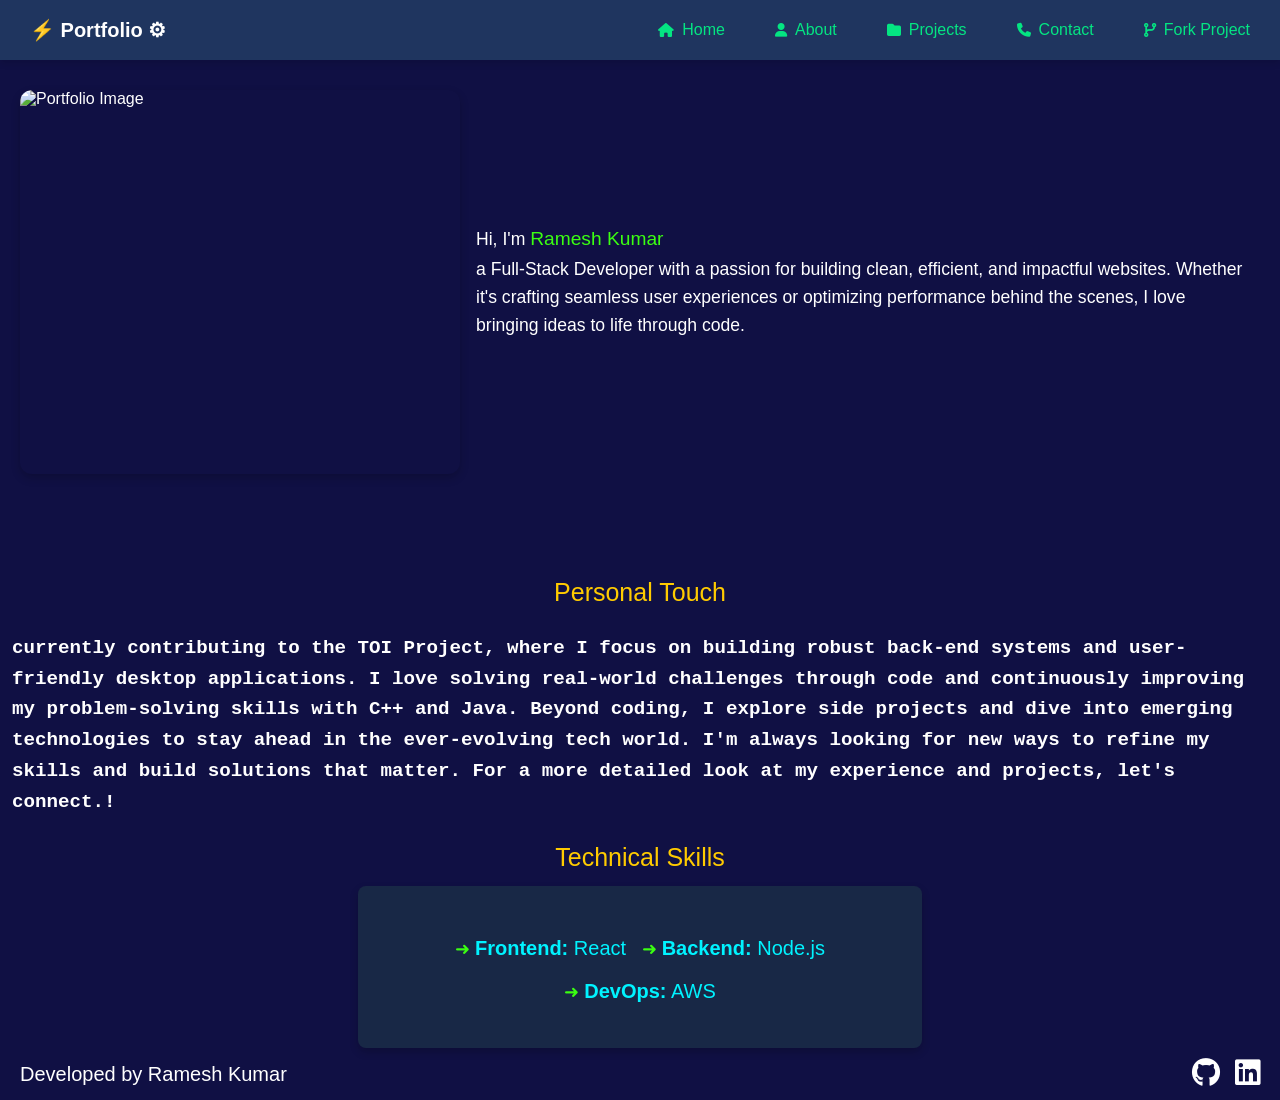
==== index.html @ 6a4ca7e1 "dot changes" ====
<!DOCTYPE html>
<html lang="en">
  <head>
    <meta charset="UTF-8" />
    <meta name="viewport" content="width=device-width, initial-scale=1.0" />
    <title>Portfolio</title>
    <link rel="stylesheet" href="style.css" />
    <script src="https://unpkg.com/typed.js@2.1.0/dist/typed.umd.js"></script>
    <script src="https://cdn.jsdelivr.net/particles.js/2.0.0/particles.min.js"></script>
    <link
      rel="stylesheet"
      href="https://cdnjs.cloudflare.com/ajax/libs/font-awesome/6.4.2/css/all.min.css"
    />
  </head>
  <body>
    <!-- Particle Background -->
    <div id="particles-js"></div>

    <header>
      <nav>
        <div class="right">
          <a href="index.html">⚡ Portfolio ⚙</a>
        </div>

        <!-- Menu Button (For Mobile) -->
        <button class="menu-btn" onclick="toggleMenu()">&#9776;</button>
        <!-- Navigation Menu -->
        <ul class="menu-content">
          <li>
            <a href="index.html"><i class="fa fa-home"></i> Home</a>
            <!-- Updated href -->
          </li>
          <li>
            <a href="about.html"><i class="fa fa-user"></i> About</a>
          </li>
          <li>
            <a href="Projects.html"><i class="fa fa-folder"></i> Projects</a>
          </li>
          <li>
            <a href="contact.html"><i class="fa fa-phone"></i> Contact</a>
          </li>
          <li>
            <a href="forkproject.html"
              ><i class="fa fa-code-branch"></i> Fork Project</a
            >
          </li>
        </ul>
      </nav>
    </header>

    <main>
      <section class="firstSection">
        <div class="leftSection">
          <img src="me.png" alt="Portfolio Image" />
        </div>
        <div class="rightSection">
          <!-- Hi, I'm <span class="purple">Ramesh Kumar </span> -->

          <div class="text-container">
            Hi, I'm <span class="purple">Ramesh Kumar </span>
           <p> a Full-Stack Developer with a passion for building clean, efficient,
            and impactful websites. Whether it's crafting seamless user
            experiences or optimizing performance behind the scenes, I love
            bringing ideas to life through code.</p>
          </div>

          <span id="element"></span>
          <!-- Typing effect will appear here -->
        </div>
      </section>
      
    </main>
    <section>
      <!-- About Me Section -->
      <div class="paragraph1">
        <p>Personal Touch</p>
      </div>
      <div class="Tech-Skill">
        <p>
          currently contributing to the TOI Project, where I focus on building
          robust back-end systems and user-friendly desktop applications. I love
          solving real-world challenges through code and continuously improving
          my problem-solving skills with C++ and Java. Beyond coding, I explore
          side projects and dive into emerging technologies to stay ahead in the
          ever-evolving tech world. I'm always looking for new ways to refine my
          skills and build solutions that matter. For a more detailed look at my
          experience and projects, let's connect.!
        </p>
      </div>

      <!-- Technical Skills Section -->
      <div class="Technicalitem">
        <p>Technical Skills</p>
      </div>
      <div class="skills">
        <ul>
          <li><strong>Frontend:</strong> React</li>
          <li><strong>Backend:</strong> Node.js</li>
          <li><strong>DevOps:</strong> AWS</li>
        </ul>
      </div>
    </section>
    <!-- Footer -->
    <footer class="footerclass">
      <p>Developed by Ramesh Kumar</p>
      <div class="social-icons">
        <a href="https://github.com/007AIMachine" target="_blank" class="icon1">
          <i class="fab fa-github"></i>
        </a>
        <a
          href="https://www.linkedin.com/in/ramesh-kumar-76282235/"
          target="_blank"
          class="icon2"
        >
          <i class="fab fa-linkedin"></i>
        </a>
      </div>
    </footer>

    <!-- Include custom script.js at the end of the body -->
    <script src="script.js"></script>
  </body>
</html>
---- style.css ----
* {
  margin: 0;
  padding: 0;
  box-sizing: border-box;
}

body {
  display: flex;
  flex-direction: column;
  min-height: 100vh;
  background-color: rgb(16, 16, 68);
  color: white;
  font-family: Arial, sans-serif;
  overflow-x: hidden; /* Prevents horizontal scroll */
}

/* Particle Animation Background */
#particles-js {
  position: fixed;
  width: 100%;
  height: 100%;
  z-index: -1; /* Keeps particles behind content */
}

/* ======= NAVIGATION BAR ======= */
nav {
  position: fixed;
  top: 0;
  left: 0;
  width: 100%;
  background-color: #1f355f;
  z-index: 1000;
  display: flex;
  align-items: center;
  justify-content: space-between;
  padding: 10px 30px;
  height: 60px;
  box-shadow: 0px 4px 6px rgba(0, 0, 0, 0.1);
}

/* Portfolio logo/title */
nav .right {
  font-size: 20px;
  font-weight: bold;
  color: white;
}

.right a {
  text-decoration: none; /* Removes underline */
  color: inherit; /* Keeps the text color same as the parent */
  transition: color 0.3s ease-in-out;
}

.right a:hover {
  color: #3498db; /* Changes color on hover */
}

/* Desktop Navigation Menu */
nav ul {
  display: flex;
  gap: 50px;
  list-style: none;
  margin: 0;
  padding: 0;
}

nav ul li {
  font-size: 15px;
  cursor: pointer;
}

nav ul li a {
  text-decoration: none;
  color: white;
  display: flex;
  align-items: center;
  gap: 8px; /*Spacing between text & icon */
  transition: color 0.3s ease-in-out;
}

nav ul li a:hover {
  color: rgb(255, 196, 0);
}

nav ul li a i {
  font-size: 14px;
  transition: transform 0.3s ease-in-out;
}

nav ul li a:hover i {
  transform: scale(1.2);
}

/* Default navigation styles (for desktop) */
nav ul li a {
  /* color: black; Default color for desktop */
  color: #00ff87de;
  font-size: 16px; /* Default font size for desktop */
  text-decoration: none;
  transition: color 0.3s ease-in-out;
}

/* Mobile-specific styles */
@media (max-width: 768px) {
  .menu-content {
    display: none; /* Hide menu by default */
    flex-direction: column; /* Stack items vertically */
    align-items: center; /* Center items horizontally */
    gap: 10px; /* Space between items */
    position: absolute;
    top: 60px; /* Adjust based on your navbar height */
    left: 0;
    width: 38%;
    background-color: #1f355f; /* Background color for menu */
    padding: 10px 0;
    box-shadow: 0px 5px 10px rgba(0, 0, 0, 0.2);
  }

  .menu-content.show {
    display: flex; /* Show menu when active */
  }

  .menu-content li a {
    font-size: 14px !important; /* Force smaller font size for mobile */
  }
}

/* Hero Section */
.hero-section {
  text-align: center;
  padding: 50px 20px;
  background-color: rgba(0, 0, 0, 0.5); /* Semi-transparent background */
  color: white;
}

.hero-section h1 {
  font-size: 3rem;
  font-weight: bold;
  margin-bottom: 10px;
}

.hero-section p {
  font-size: 1.5rem;
  color: #ccc;
}

/* Mobile Navigation */
.menu-btn {
  display: none; /* Hidden by default */
  background: none;
  border: none;
  color: white;
  font-size: 24px;
  cursor: pointer;
}
/*optional i am adding for check*/
.close-btn {
  background: none;
  border: none;
  color: white;
  font-size: 24px;
  cursor: pointer;
  align-self: flex-end;
  margin: 10px;
}

/*Mobile menu styles */
@media (max-width: 768px) {
  nav {
    padding: 10px 20px;
  }

  .menu-btn {
    display: block;
  }

  .menu-content {
    display: none;
    flex-direction: column;
    position: absolute;
    top: 60px;
    left: 0;
    width: 36%;
    background-color: #001b4f;
    padding: 10px 0;
    box-shadow: 0px 5px 10px rgba(0, 0, 0, 0.2);
    transition: opacity 0.3s ease-in-out, transform 0.3s ease-in-out;
    opacity: 0;
    transform: translateY(-10px);
  }

  .menu-content.show {
    display: flex;
    opacity: 1;
    transform: translateY(0);
  }

  .menu-content li {
    text-align: center;
    padding: 10px 0;
    width: 100%;
  }

  .menu-content li a {
    justify-content: center;
    color: #3bff12;
  }
}

.firstSection {
  display: flex;
  justify-content: space-around;
  align-items: center;
  padding: 40px 20px;
  flex-wrap: wrap;
}

 .rightSection {

  font-size: 1.1rem;       /* Use only one font-size (1.1rem wins here) */
  line-height: 1.6;        /* Good for readability */
        /* Center-align all text (remove 'left' if not needed) */
  max-width: 800px;        /* Optional: Prevent overly long lines */
  margin: 0 auto;          /* Center the container horizontally */
  padding: 1rem;           /* Add space around text */
}


.rightSection1 {
  height: 17vh;
}
.purple {
  color: #3bff12;
  font-size: 1.2rem;
  font-weight: 300;
}
.white1 {
  color: white;
  font-size: 1.4rem;
  padding: 21px;
  position: relative;
  top: 19px;
}
.white2 {
  font-size: 1.4rem;
  color: #00ff7c;
  position: relative;
  top: 19px;
  margin: -20px;
}
.center-text {
  max-width: 800px; /* Limit text width for better readability */
  margin: 0 auto; /* Center the text block */
  padding: 20px;
  text-align: left;
  line-height: 1.6; /* Proper spacing between lines */
  font-size: 1.1rem; /* Appropriate text size */
}
/* For mobile responsiveness */
@media (max-width: 768px) {
  .Tech-Skill {
    padding: 15px;
    font-size: 1rem;
  }
}

.leftSection {
  flex: 1;
  display: flex;
  justify-content: center;
  align-items: center;
}

.leftSection img {
  height: 384px;
  max-width: 560px;
  width: 100%;
  margin: 50px 0;
}


/* ======= ABOUT SECTION ======= */
 .about-section {
  text-align: center;
  padding: 50px 20px;
  margin-top: 20px; /*Add space between hero section and about section */
} 
/*java script text effect */
#element {
  font-weight: bold;
  font-size: 22px;

}
.about-section h2 {
  font-size: 1.9rem;
  margin-bottom: 20px;
  color: #3bff12;
}

.about-section h2 span {
  color: #4caf50;
  color: #2cb3a0;
  font-size: 27px;
}

.about-content {
  display: flex;
  flex-direction: column;
  align-items: center;
  gap: 20px; /*Space between text and skills  */
}

.My-image img{
  width: 100%;
  height: 90%;
 border-radius: 0;
 opacity: 0.2;
}

.about-text {
  max-width: 600px;
  font-size: 1.2rem;
  line-height: 1.6;
}

/* ======= About, contact, forkpro, Image ======= */
.about-img,
.projects-img,
.contact-img,
.fork-project-img {
  display: flex;
  justify-content: center;
  align-items: center;
  margin: 9px 0 20px 0; /* 9px margin-top, 20px margin-bottom */
}

.about-img img,
.projects-img img,
.contact-img img,
.fork-project-img,
img {
  width: 300px; /* Fixed width */
  height: 300px; /* Fixed height */
  border-radius: 50%; /* Optional: Makes the image circular */
  object-fit: cover; /* Ensures the image fits well */
  box-shadow: 0 4px 10px rgba(0, 0, 0, 0.2); /* Optional: Adds a shadow */
  margin-top: 37px;
}
.leftSection img {
  border-radius: 12px;
}
.text1 {
  margin-top: 4px;
  font-size: 21px;
  font-size: 1.2rem;
  line-height: 1.4;
}


@keyframes dance {
  0%,
  100% {
    transform: translateY(0) rotate(0deg);
  }
  25% {
    transform: translateY(-5px) rotate(2deg);
  }
  50% {
    transform: translateY(0) rotate(0deg);
  }
  75% {
    transform: translateY(5px) rotate(-2deg);
  }
}

.music li {
  /* color: #fffb00; */
  font-size: 1.6rem;
  /* color: #00ff7c; */
  margin: 12px 0px -14px 0px;
}
.text1 ul {
  list-style: none;
  padding: 0;
}

.text1 li {
  padding: 9px 0px 7px 0px;
  font-size: 1.4rem;
}

.technical-skills {
  margin: 30px auto; /* Centers the box horizontally */
  padding: 20px;
  background-color: #1f355f;
  border-radius: 10px;
  color: white;
  width: 50vw; /* Adjust width as needed */
  text-align: center;
  position: absolute;
  left: 50%;
  transform: translateX(-50%);
}

.technical-skills h2 {
  font-size: 2rem;
  margin-bottom: 15px;
  color: #3bff12;
}

.technical-skills ul {
  list-style-type: none; /* Remove default bullet points */
  padding: 0;
  margin: 0; /* Remove default margin */
  text-align: left; /* Align list items to the left */
}

.technical-skills ul li {
  font-size: 1.1rem;
  margin-bottom: 10px;
  padding-left: 15px; /* Adjust this value */
  position: relative;
}

.technical-skills ul li::before {
  content: "•"; /* Custom bullet point */
  color: #3bff12; /* Accent color for bullet points */
  font-size: 1.5rem;
  position: absolute;
  left: 0; /* Adjust this value */
  top: -3px;
}

.technical-skills ul li strong {
  color: #3bff12; /* Accent color for skill categories */
}

/* New Section Styles */

/* For large desktops (min-width: 1024px) */
@media screen and (min-width: 1024px) {
  .skills {
    width: 44%;
    font-size: 24px;
    padding: 50px;
  }
}
.paragraph1,
.Technicalitem {
  text-align: center;
  font-size: 25px;
  color: #ffcb00;
  padding: 14px;
  margin: 0; /* Remove default margin */
  cursor: pointer;
  

}


.paragraph1:hover {
  color: red;
}
.Tech-Skill {
  text-align: left; /*or start*/
  padding: 12px;
  font-weight: 700;
  font-size: 1.2rem;
  color: white;
  line-height: 1.6;
  font-family: "Roboto Mono", monospace; /*A modern monospace alternative */
 
}





.skills {
  margin: 0 auto; /* Center the div */
  padding: 41px 63px 35px;
  text-align: center;
  font-size: 20px;
  background-color: #182846;
  color: #00f3ff; /* Ensure text is readable on dark background */
  border-radius: 8px; /* Add rounded corners */
  box-shadow: 0 4px 8px rgba(0, 0, 0, 0.2); /* Add a subtle shadow */
  transition: transform 0.3s ease-in-out, color 0.3s ease-in-out;
}

.skills li {
  transition: transform 0.3s ease-in-out, color 0.3s ease-in-out;
  display: inline-block; /* Ensures smooth transform */
}

.skills li:hover {
  transform: scale(1.1); /* Slight zoom effect on text */
  color: #3498db; /* Change text color */
}

.skills ul {
  list-style-type: none; /* Remove bullet points */
  padding: 0;
  margin: 0;
}

.skills li {
  margin: 10px 5px; /* Add spacing between list items */
  padding-left: 20px; /* Add space for the arrow/bullet */
  position: relative; /* Required for positioning the arrow/bullet */
  text-align: left; /* Align text to the left */
}
.skills ul li {
  cursor: pointer;
}

.skills li::before {
  content: "➜"; /* Unicode arrow (you can use "•" for a bullet) */
  color: #3bff12; /* Match the arrow/bullet color to your theme */
  font-size: 18px; /* Adjust size as needed */
  position: absolute;
  left: 0; /* Position the arrow/bullet to the left */
  top: 50%; /* Center vertically */
  transform: translateY(-50%); /* Center vertically */
}

/* /* Skills Container */
.skills-container {
  display: grid;
  grid-template-columns: repeat(4, 1fr);
  gap: 20px;
  justify-items: center;
  align-items: center;
  margin-top: 30px;
  width: 100%;
  max-width: 900px;
}

.skill-box {
  width: 150px;
  height: 150px;
  background: white;
  border-radius: 23px;
  display: flex;
  align-items: center;
  justify-content: center;
  box-shadow: 0 4px 10px rgba(255, 255, 255, 0.1);
  transition: transform 0.3s ease-in-out;
  overflow: hidden;
}

.skill-box:hover {
  transform: scale(1.1);
}

.skill-box img {
  width: 100%;
  height: 100%;
  object-fit: cover;
  margin: 2px auto;
}

.myskilset {
  margin: 0 auto;
  padding: 17px 75px 17px;
  text-align: center;
  font-size: 20px;
  background-color: #182846;
  color: #fffb00;
  border-radius: 8px;
  box-shadow: 0 4px 8px rgba(0, 0, 0, 0.2);
  font-size: 25px;
}

.myskilset:hover {
  transform: scale(1.1);
  color: rgb(5, 255, 5);
}
.myskilset {
  transition: transform 0.3s ease-in-out, color 0.3s ease-in-out; /* Transition applies to both transform & color */
}

/* GitHub Contribution Graph */
.github-graph {
  text-align: center;
  margin-top: 30px;
}

.github-graph h3 {
  font-size: 1.5rem;
  margin-bottom: 10px;
}

.github-graph img {
  max-width: 100%;
  height: auto;
  border-radius: 10px;
  box-shadow: 0 4px 10px rgba(0, 0, 0, 0.2);
}

.github-graph p {
  font-size: 1rem;
  color: #ccc;
  margin-top: 10px;
}

/* Responsive Adjustments */
@media (max-width: 768px) {
  .about-section h2 {
    font-size: 2rem;
  }

  .about-text {
    font-size: 1rem;
  }

  .skills-container {
    grid-template-columns: repeat(2, 1fr); /* 2 columns on tablets */
  }

  .skill-box {
    width: 120px;
    height: 120px;
  }
}

@media (max-width: 480px) {
  .skills-container {
    grid-template-columns: repeat(1, 1fr); /* 1 column on mobile */
  }

  .skill-box {
    width: 100px;
    height: 100px;
  }
}

/* For icon and contact link */
.contact-section {
  text-align: center;
  padding: 20px;
  border-radius: 8px;
  box-shadow: 0 0 10px rgba(0, 0, 0, 0.1);
  max-width: 402px;
  margin: 0 auto;
}

.contact-section h1 {
  font-size: 24px;
  margin-bottom: 10px;
}

.contact-section p {
  font-size: 16px;
  margin-bottom: 20px;
}

.contact-links {
  display: flex;
  flex-direction: column;
  gap: 10px;
}
.contact-links i {
  color: #00ff7c;
}

.contact-links a {
  text-decoration: none;
  color: #fff;
  padding: 10px 20px;
  border-radius: 5px;
  font-size: 16px;
  transition: all 0.3s ease;
  display: flex;
  align-items: center;
  gap: 10px;
}

.contact-links a:hover {
  transform: translateX(12px); /* Move link to the right on hover */
}
/* Increase icon size */
.fab,
.fas {
  font-size: 29px;
}

/*CV file */
.resume-container {
  display: flex;
  justify-content: center; /* Centers horizontally */
  align-items: center; /* Aligns vertically (if needed) */
  margin-top: 20px; /* Adjust space from the profile image */
}

.resume-btn {
  display: inline-flex;
  align-items: center;
  padding: 5px 18px;
  background-color: #218838; /* Green color */
  color: white;
  font-size: 12px;
  text-decoration: none;
  border-radius: 4px;
  box-shadow: 0px 4px 6px rgba(0, 0, 0, 0.2);
  transition: background 0.3s ease;
}

.resume-btn:hover {
  background-color: #1b692d; /* Darker green on hover */
}

/* Adjust Cloud Download Icon */
.resume-btn i {
  font-size: 20px; /* Increase/decrease size */
  margin-left: 10px; /* Adjust spacing from text */
  position: relative;
  top: 2px; /* Move icon up/down */
}

/*This is fork page css for text*/

#fork-projects {
  text-align: center;
  padding: 50px;
  /* background-color: #0a192f; */
  color: #fff;
}

#fork-projects h2 {
  font-size: 2em;
  margin-bottom: 10px;
}

#fork-projects p {
  font-size: 1.2em;
  margin-bottom: 30px;
}

.project-list {
  display: flex;
  justify-content: center;
  gap: 20px;
  flex-wrap: wrap;
}

.project {
  background: #112240;
  padding: 20px;
  border-radius: 10px;
  width: 300px;
  transition: transform 0.3s ease-in-out;
}

.project:hover {
  transform: scale(1.05);
}

.project h3 {
  margin-bottom: 10px;
}

.project a {
  display: inline-block;
  color: #64ffda;
  text-decoration: none;
  font-weight: bold;
  margin-top: 10px;
}

.project a:hover {
  text-decoration: underline;
}

.github-btn {
  display: inline-block;
  margin-top: 30px;
  padding: 10px 20px;
  background: #64ffda;
  color: #0a192f;
  font-weight: bold;
  border-radius: 5px;
  text-decoration: none;
  transition: background 0.3s;
  
}

.github-btn:hover {
  background: #52e0c4;
}

/*======= FOOTER ======= */
 .footerclass {
  width: 100%;
  font-size: 20px;
  display: flex;
  justify-content: space-between;
  align-items: center;
  padding: 10px 20px;
  color: white;
  z-index: 1000; 
} 

/* Footer style for desktop screens (fixed position 769) */
 @media (min-width: 769px) {
  .footerclass {
    bottom: 0;
    left: 0;
  }
} 

/* Footer style for iPad screen mode */
@media (min-width: 768px) and (max-width: 1024px) {
  .footerclass {
   position: relative; /*Ensure it stays at the bottom of the content */
    bottom: 0;
    left: 0;
  }
}


.footerclass p {
  flex: 1;
  text-align: left;
}

.footerclass .social-icons {
  display: flex;
  align-items: center;
  justify-content: flex-end;
  gap: 15px;
}

.footerclass .social-icons a {
  color: white;
  font-size: 28px;
  text-decoration: none;
}

.footerclass .social-icons a:hover {
  color: #ddd;
}
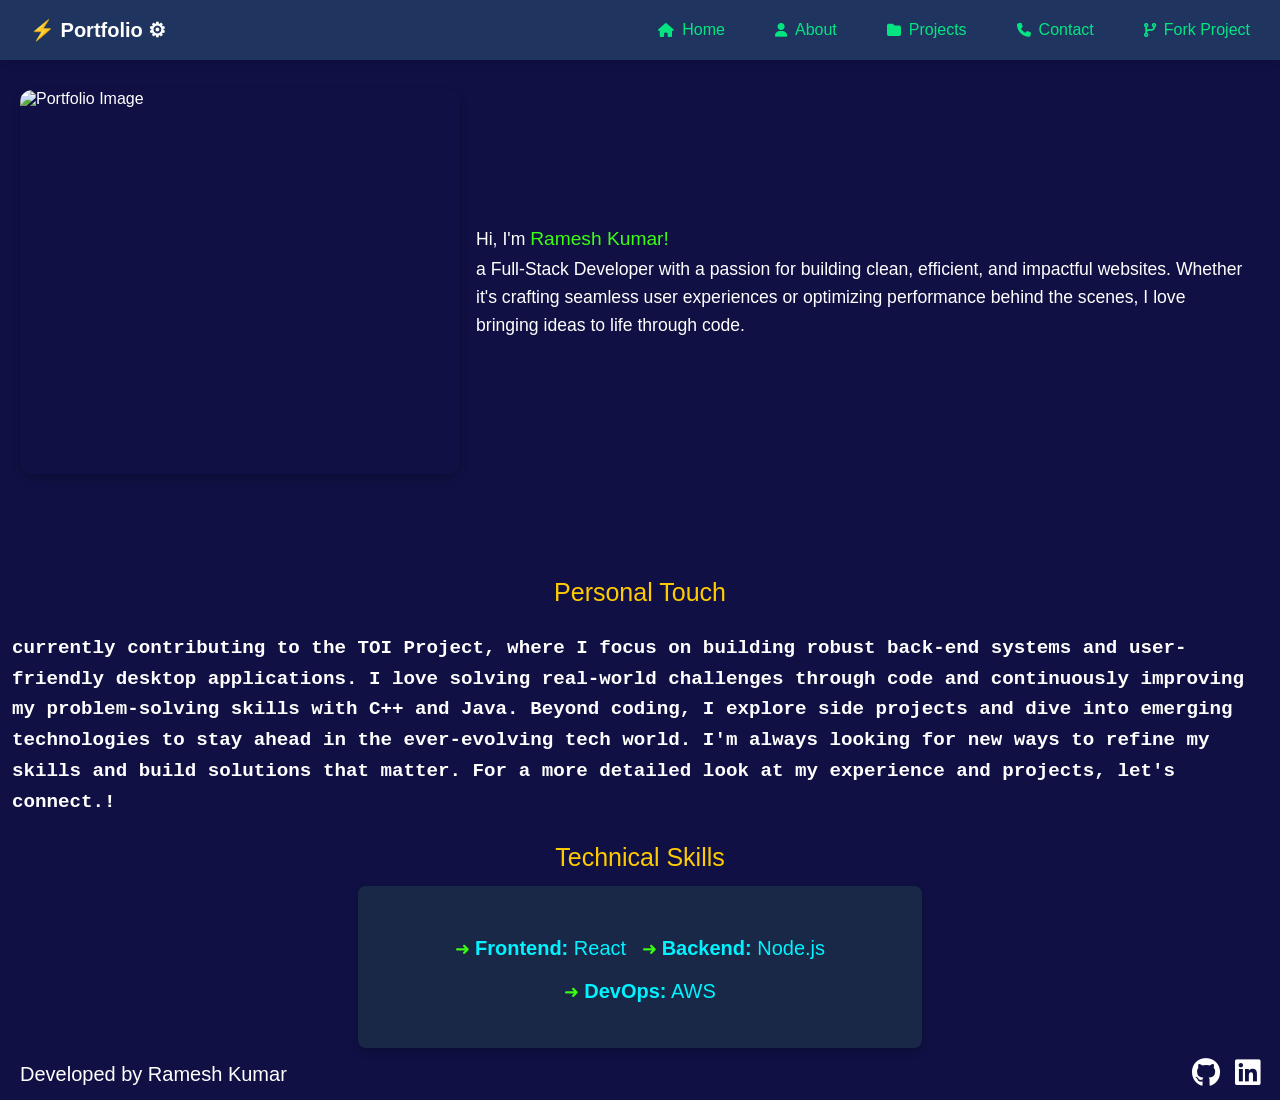
==== commit f2a0269d: "new commit" ====
--- a/index.html
+++ b/index.html
@@ -57,7 +57,7 @@
           <!-- Hi, I'm <span class="purple">Ramesh Kumar </span> -->
 
           <div class="text-container">
-            Hi, I'm <span class="purple">Ramesh Kumar </span>
+            Hi, I'm <span class="purple">Ramesh Kumar! </span>
            <p> a Full-Stack Developer with a passion for building clean, efficient,
             and impactful websites. Whether it's crafting seamless user
             experiences or optimizing performance behind the scenes, I love
